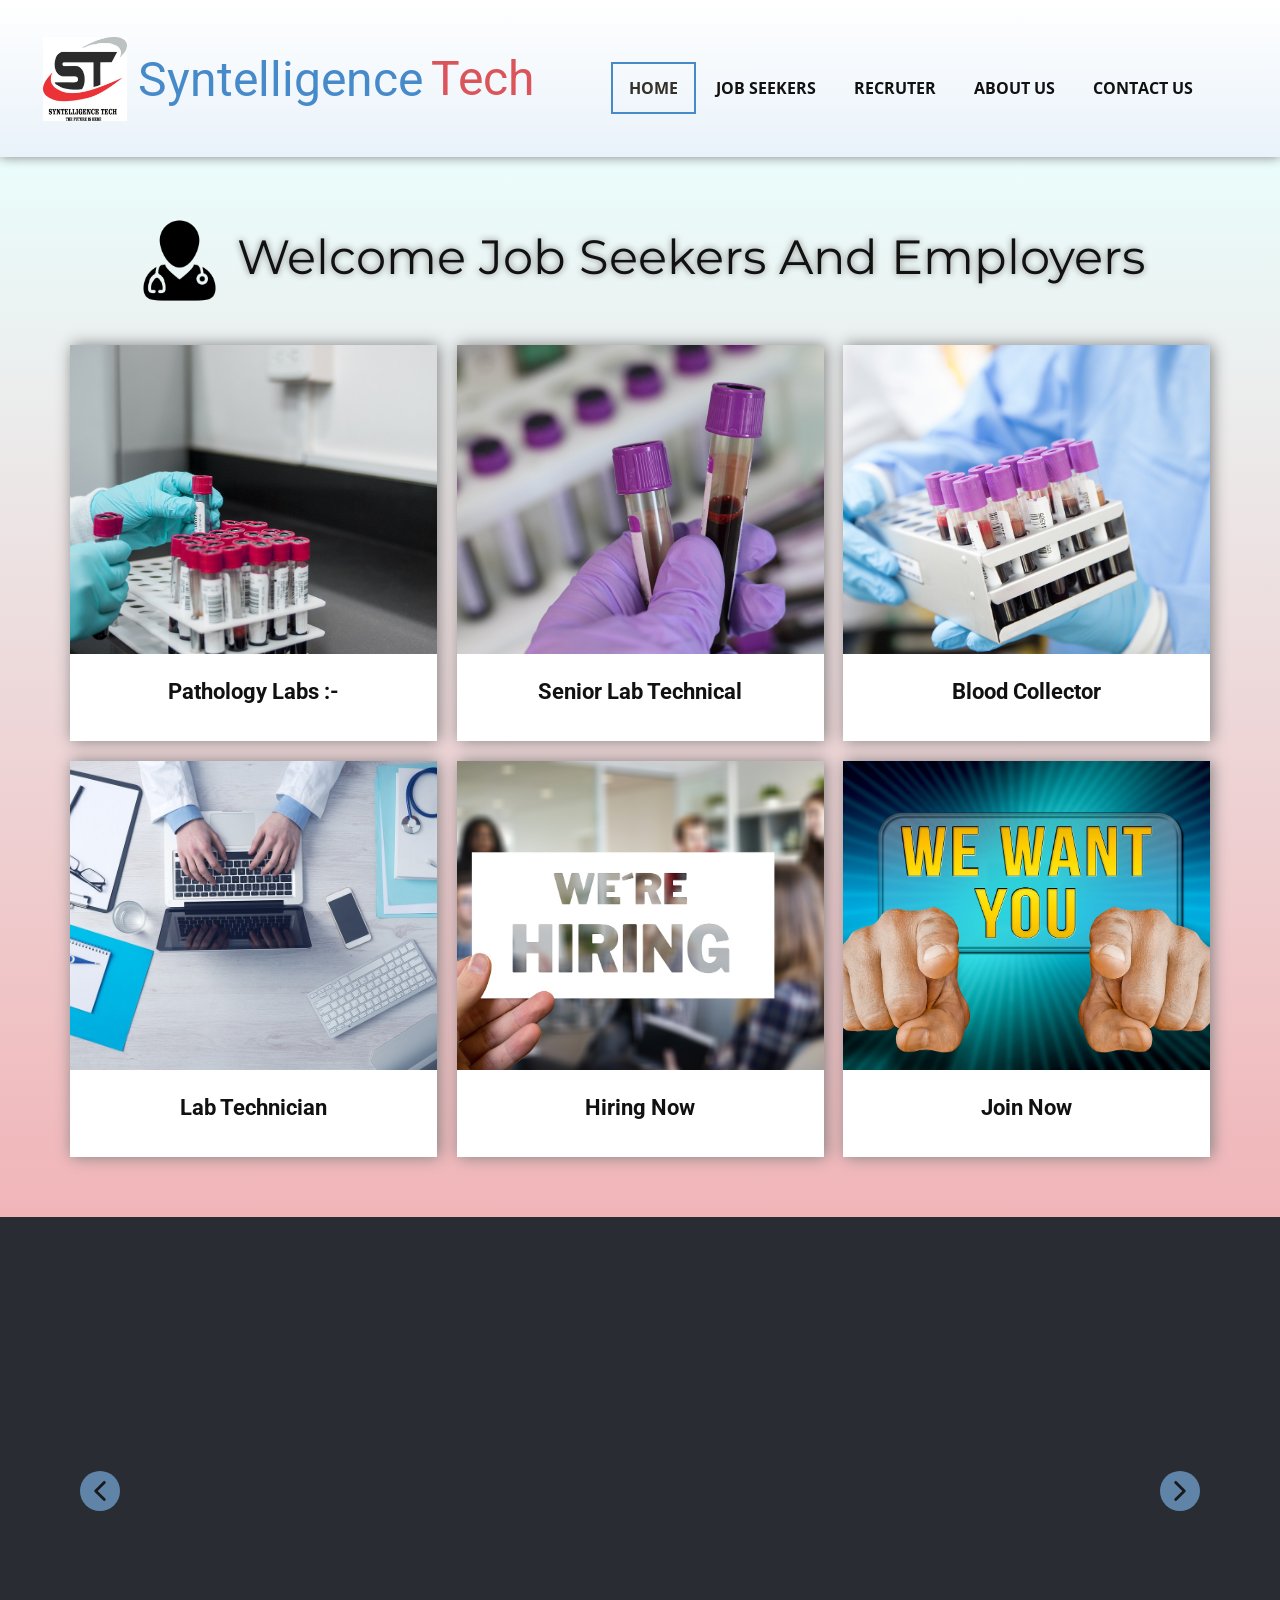
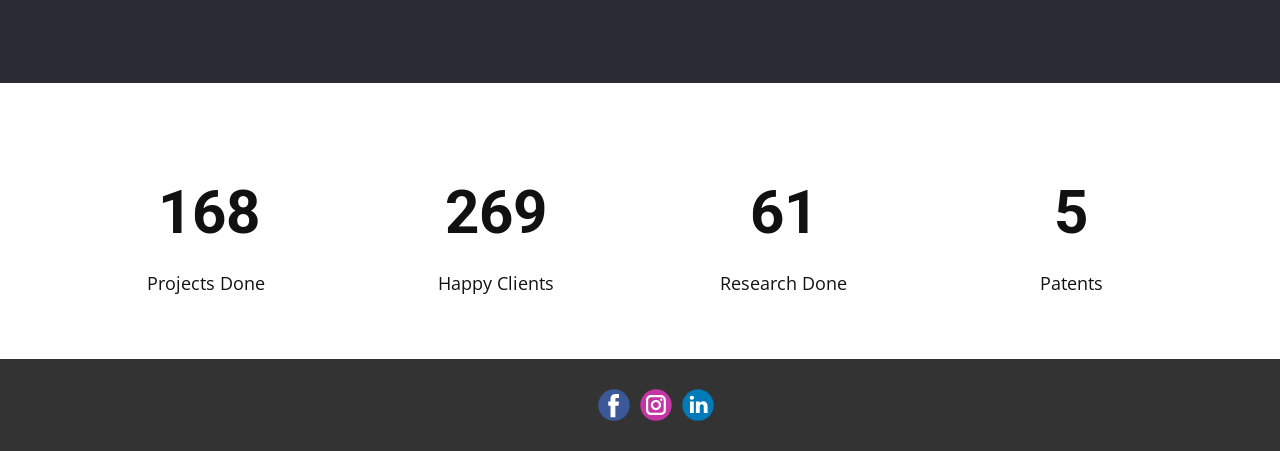
==== Home.html @ 37465f86 "first commit" ====
<!DOCTYPE html>
<html style="font-size: 16px;" lang="en"><head>
    <meta name="viewport" content="width=device-width, initial-scale=1.0">
    <meta charset="utf-8">
    <meta name="keywords" content="​The Future is HereOur work is presentationof our capabilities.">
    <meta name="description" content="">
    <title>Home</title>
    <link rel="stylesheet" href="nicepage.css" media="screen">
<link rel="stylesheet" href="Home.css" media="screen">
    <script class="u-script" type="text/javascript" src="jquery.js" defer=""></script>
    <script class="u-script" type="text/javascript" src="nicepage.js" defer=""></script>
    <meta name="generator" content="Nicepage 6.10.5, nicepage.com">
    <link id="u-theme-google-font" rel="stylesheet" href="https://fonts.googleapis.com/css?family=Roboto:100,100i,300,300i,400,400i,500,500i,700,700i,900,900i|Open+Sans:300,300i,400,400i,500,500i,600,600i,700,700i,800,800i">
    <link id="u-page-google-font" rel="stylesheet" href="https://fonts.googleapis.com/css?family=Montserrat:100,100i,200,200i,300,300i,400,400i,500,500i,600,600i,700,700i,800,800i,900,900i">
    
    
    
    
    
    <script type="application/ld+json">{
		"@context": "http://schema.org",
		"@type": "Organization",
		"name": "",
		"logo": "images/IMG-20240601-WA0000.jpg",
		"sameAs": [
				"https://www.facebook.com/people/Syntelligence-Tech/100091781185091/",
				"https://www.instagram.com/im_satish_pawale/",
				"https://www.linkedin.com/company/syntelligence-tech/"
		]
}</script>
    <meta name="theme-color" content="#478ac9">
    <meta property="og:title" content="Home">
    <meta property="og:type" content="website">
  <meta data-intl-tel-input-cdn-path="intlTelInput/"></head>
  <body data-path-to-root="./" data-include-products="false" class="u-body u-xl-mode" data-lang="en"><header class="u-box-shadow u-clearfix u-gradient u-header u-header" id="sec-6d5a"><div class="u-clearfix u-sheet u-sheet-1">
        <h2 class="infinite u-text u-text-default-lg u-text-default-md u-text-default-xl u-text-palette-2-base u-text-1" data-animation-name="pulse" data-animation-duration="4000" data-animation-delay="0" data-animation-direction="">Tech</h2>
        <h2 class="infinite u-text u-text-default u-text-palette-1-base u-text-2" data-animation-name="pulse" data-animation-duration="4000" data-animation-delay="0" data-animation-direction="">Syntelligence</h2>
        <nav class="u-menu u-menu-one-level u-offcanvas u-menu-1">
          <div class="menu-collapse" style="font-size: 1rem; letter-spacing: 0px; text-transform: uppercase; font-weight: 700;">
            <a class="u-button-style u-custom-active-border-color u-custom-border u-custom-border-color u-custom-borders u-custom-hover-border-color u-custom-left-right-menu-spacing u-custom-padding-bottom u-custom-text-active-color u-custom-text-color u-custom-text-hover-color u-custom-top-bottom-menu-spacing u-nav-link u-text-active-palette-1-base u-text-hover-palette-2-base" href="#" style="padding: 12px 0px; font-size: calc(1em + 24px);">
              <svg class="u-svg-link" viewBox="0 0 24 24"><use xlink:href="#menu-hamburger"></use></svg>
              <svg class="u-svg-content" version="1.1" id="menu-hamburger" viewBox="0 0 16 16" x="0px" y="0px" xmlns:xlink="http://www.w3.org/1999/xlink" xmlns="http://www.w3.org/2000/svg"><g><rect y="1" width="16" height="2"></rect><rect y="7" width="16" height="2"></rect><rect y="13" width="16" height="2"></rect>
</g></svg>
            </a>
          </div>
          <div class="u-custom-menu u-nav-container">
            <ul class="u-nav u-spacing-2 u-unstyled u-nav-1"><li class="u-nav-item"><a class="u-border-2 u-border-active-palette-1-base u-border-hover-palette-1-light-1 u-button-style u-nav-link u-text-active-palette-3-dark-3 u-text-hover-black" href="Home.html" style="padding: 16px;">Home</a>
</li><li class="u-nav-item"><a class="u-border-2 u-border-active-palette-1-base u-border-hover-palette-1-light-1 u-button-style u-nav-link u-text-active-palette-3-dark-3 u-text-hover-black" href="Page-1.html" style="padding: 16px;">Job Seekers</a>
</li><li class="u-nav-item"><a class="u-border-2 u-border-active-palette-1-base u-border-hover-palette-1-light-1 u-button-style u-nav-link u-text-active-palette-3-dark-3 u-text-hover-black" href="Page-2.html" style="padding: 16px;">Recruter</a>
</li><li class="u-nav-item"><a class="u-border-2 u-border-active-palette-1-base u-border-hover-palette-1-light-1 u-button-style u-nav-link u-text-active-palette-3-dark-3 u-text-hover-black" href="About.html" style="padding: 16px;">About Us</a>
</li><li class="u-nav-item"><a class="u-border-2 u-border-active-palette-1-base u-border-hover-palette-1-light-1 u-button-style u-nav-link u-text-active-palette-3-dark-3 u-text-hover-black" href="Contact.html" rel="nofollow" style="padding: 16px;">Contact Us</a>
</li></ul>
          </div>
          <div class="u-custom-menu u-nav-container-collapse">
            <div class="u-black u-container-style u-inner-container-layout u-opacity u-opacity-95 u-sidenav">
              <div class="u-inner-container-layout u-sidenav-overflow">
                <div class="u-menu-close"></div>
                <ul class="u-align-center u-nav u-popupmenu-items u-unstyled u-nav-2"><li class="u-nav-item"><a class="u-button-style u-nav-link" href="Home.html">Home</a>
</li><li class="u-nav-item"><a class="u-button-style u-nav-link" href="Page-1.html">Job Seekers</a>
</li><li class="u-nav-item"><a class="u-button-style u-nav-link" href="Page-2.html">Recruter</a>
</li><li class="u-nav-item"><a class="u-button-style u-nav-link" href="About.html">About Us</a>
</li><li class="u-nav-item"><a class="u-button-style u-nav-link" href="Contact.html" rel="nofollow">Contact Us</a>
</li></ul>
              </div>
            </div>
            <div class="u-black u-menu-overlay u-opacity u-opacity-70"></div>
          </div>
        </nav>
        <a href="#" class="infinite u-image u-logo u-image-1" data-image-width="640" data-image-height="640" data-animation-name="pulse" data-animation-duration="4000" data-animation-delay="0" data-animation-direction="">
          <img src="images/IMG-20240601-WA0000.jpg" class="u-logo-image u-logo-image-1">
        </a>
      </div></header>
    <section class="u-align-center u-clearfix u-gradient u-section-1" id="carousel_8ed7">
      
      
      
      
      
      
      
      
      
      
      
      
      
      
      
      
      
      
      
      
      
      
      
      <div class="u-clearfix u-sheet u-sheet-1">
        <h2 class="u-custom-font u-font-montserrat u-hover-feature u-text u-text-default u-text-1" data-animation-name="customAnimationIn" data-animation-duration="2000" data-animation-delay="0"><span class="u-file-icon u-icon u-icon-1"><img src="images/4526826.png" alt=""></span>&nbsp;Welcome Job Seekers And Employers 
        </h2>
        <div class="u-expanded-width u-list u-list-1">
          <div class="u-repeater u-repeater-1">
            <div class="u-align-center u-container-style u-list-item u-repeater-item u-shape-round u-white u-list-item-1" data-animation-name="customAnimationIn" data-animation-duration="1500" data-animation-delay="500">
              <div class="u-container-layout u-similar-container u-container-layout-1">
                <img class="u-expanded-width u-hover-feature u-image u-image-1" src="images/4f00a94eddc1062c933530ad59c3c9d77cc30a39efe2228a3a90b1af925ef3b53bcdaae291b2f5360b12979546e8adb750cddae82e47b07cab756d_1280.jpg" data-image-width="1280" data-image-height="857">
                <h6 class="u-align-center u-hover-feature u-text u-text-default u-text-2">Pathology Labs :-</h6>
              </div>
            </div>
            <div class="u-align-center u-container-style u-list-item u-repeater-item u-shape-round u-white u-list-item-2" data-animation-name="customAnimationIn" data-animation-duration="1500" data-animation-delay="500">
              <div class="u-container-layout u-similar-container u-container-layout-2">
                <img class="u-expanded-width u-hover-feature u-image u-image-2" src="images/add4278035e292ee99767a2f81480a297bf74b6d0586e05f5161d64ad4e044ae43d0f33386941f639325b2f30b8c62d82657d5c7b11cee83748b7b_1280.jpg" data-image-width="1280" data-image-height="853">
                <h6 class="u-align-center u-hover-feature u-text u-text-default u-text-3">Senior Lab Technical</h6>
              </div>
            </div>
            <div class="u-align-center u-container-style u-list-item u-repeater-item u-shape-round u-white u-list-item-3" data-animation-name="customAnimationIn" data-animation-duration="1500" data-animation-delay="500">
              <div class="u-container-layout u-similar-container u-container-layout-3">
                <img class="u-expanded-width u-hover-feature u-image u-image-3" src="images/8b3ca665f7fb03e451b1b854b8fee1d52a20605a8f881a65fe166b17af2ddc217ff207951b957e19a70ec1f92b34ba787f8ae71283472cb3054ccf_1280.jpg" data-image-width="1280" data-image-height="853">
                <h6 class="u-align-center u-hover-feature u-text u-text-default u-text-4">Blood Collector </h6>
              </div>
            </div>
            <div class="u-align-center u-container-style u-list-item u-repeater-item u-shape-round u-white u-list-item-4" data-animation-name="customAnimationIn" data-animation-duration="1500" data-animation-delay="750">
              <div class="u-container-layout u-similar-container u-container-layout-4">
                <img class="u-expanded-width u-hover-feature u-image u-image-4" src="images/eb3db77d5771cc342fb9898924a3b3bd7c2dae4c05a1a52d09da64b5225291d91ff7fb4af6aa36e9c5b5373ff5b38d7ec93d38c3d1cc49c567bff9_1280.jpg" data-image-width="1280" data-image-height="720">
                <h6 class="u-align-center u-hover-feature u-text u-text-default u-text-5">Lab Technician</h6>
              </div>
            </div>
            <div class="u-align-center u-container-style u-list-item u-repeater-item u-shape-round u-white u-list-item-5" data-animation-name="customAnimationIn" data-animation-duration="1500" data-animation-delay="750">
              <div class="u-container-layout u-similar-container u-container-layout-5">
                <img class="u-expanded-width u-hover-feature u-image u-image-5" src="images/adac3ea2dda0a8f1c73cf382e060b5a3407b178ba8337ddad91338be68642486405ce7abcf9b1f7b2acd93359532908bc85db9f0f555ea82633249_1280.jpg" data-image-width="1280" data-image-height="853">
                <h6 class="u-align-center u-hover-feature u-text u-text-default u-text-6">Hiring Now</h6>
              </div>
            </div>
            <div class="u-align-center u-container-style u-list-item u-repeater-item u-shape-round u-white u-list-item-6" data-animation-name="customAnimationIn" data-animation-duration="1500" data-animation-delay="750">
              <div class="u-container-layout u-similar-container u-container-layout-6">
                <img class="u-expanded-width u-hover-feature u-image u-image-6" src="images/2c84a5adb3ed5bc24f614b525919f59184c63b1e5152afb984bdde51635f08ff2f3e2dd6d1848fd8cdd722f60f40fd34b53debc96919bb4229adea_1280.jpg" data-image-width="1280" data-image-height="905">
                <h6 class="u-align-center u-hover-feature u-text u-text-default u-text-7">Join Now</h6>
              </div>
            </div>
          </div>
        </div>
      </div>
      
      
      
      
      
      
      
      
      
      
      
      
      
      
      
      
      
      
    </section>
    <section class="u-align-center u-clearfix u-container-align-center-lg u-container-align-center-md u-container-align-center-xl u-palette-5-dark-3 u-section-2" id="sec-6d2c">
      <div class="u-clearfix u-sheet u-sheet-1">
        <h2 class="u-align-center u-text u-text-1" data-animation-name="customAnimationIn" data-animation-duration="1500" data-animation-delay="500">Services</h2>
        <div class="custom-expanded u-expanded-width-lg u-expanded-width-md u-expanded-width-xl u-layout-horizontal u-list u-list-1">
          <div class="u-repeater u-repeater-1">
            <div class="u-container-style u-list-item u-repeater-item u-list-item-1" data-animation-name="customAnimationIn" data-animation-duration="1500" data-animation-delay="500">
              <div class="u-container-layout u-similar-container u-container-layout-1">
                <h3 class="u-align-left u-custom-font u-font-montserrat u-text u-text-default u-text-2">Web Development</h3>
                <p class="u-align-left u-text u-text-white u-text-3"> Web development gives you the opportunity to express yourself creatively on the internet.</p>
              </div>
            </div>
            <div class="u-container-style u-list-item u-repeater-item u-list-item-2" data-animation-name="customAnimationIn" data-animation-duration="1500" data-animation-delay="500">
              <div class="u-container-layout u-similar-container u-container-layout-2">
                <h3 class="u-align-left u-custom-font u-font-montserrat u-text u-text-default u-text-4">UI | UX Design</h3>
                <p class="u-align-left u-text u-text-white u-text-5"> Since users can only interact with your app or website through the UI, its design will determine their main impressions. </p>
              </div>
            </div>
            <div class="u-container-style u-list-item u-repeater-item u-list-item-3" data-animation-name="customAnimationIn" data-animation-duration="1500" data-animation-delay="500">
              <div class="u-container-layout u-similar-container u-container-layout-3">
                <h3 class="u-align-left u-custom-font u-font-montserrat u-text u-text-default u-text-6">
                  <a class="u-active-none u-border-none u-btn u-button-link u-button-style u-hover-none u-none u-text-palette-1-base u-btn-1" href="Home.html"> Data Analytics</a>
                </h3>
                <p class="u-align-left u-text u-text-white u-text-7"> Our rigorous screening procedure ensures quality output within specific timeframes. </p>
              </div>
            </div>
            <div class="u-container-style u-list-item u-repeater-item u-list-item-4" data-animation-name="customAnimationIn" data-animation-duration="1500" data-animation-delay="500">
              <div class="u-container-layout u-similar-container u-container-layout-4">
                <h3 class="u-align-left u-custom-font u-font-montserrat u-text u-text-default u-text-8">
                  <a class="u-active-none u-border-none u-btn u-button-link u-button-style u-hover-none u-none u-text-palette-1-base u-btn-2" href="Home.html"> Branding</a>
                </h3>
                <p class="u-align-left u-text u-text-white u-text-9"> A digital agency isn't here to replace your internal team, we're here to partner </p>
              </div>
            </div>
            <div class="u-container-style u-list-item u-repeater-item u-list-item-5" data-animation-name="customAnimationIn" data-animation-duration="1500" data-animation-delay="500">
              <div class="u-container-layout u-similar-container u-container-layout-5">
                <h3 class="u-align-left u-custom-font u-font-montserrat u-text u-text-default u-text-10">
                  <a class="u-active-none u-border-none u-btn u-button-link u-button-style u-hover-none u-none u-text-palette-1-base u-btn-3" href="Home.html"> App development</a>
                </h3>
                <p class="u-align-left u-text u-text-white u-text-11"> Mobile apps have transformed the way we perform business. </p>
              </div>
            </div>
            <div class="u-container-style u-list-item u-repeater-item u-list-item-6" data-animation-name="customAnimationIn" data-animation-duration="1500" data-animation-delay="500">
              <div class="u-container-layout u-similar-container u-container-layout-6">
                <h3 class="u-align-left u-custom-font u-font-montserrat u-text u-text-default u-text-12">
                  <a class="u-active-none u-border-none u-btn u-button-link u-button-style u-hover-none u-none u-text-palette-1-base u-btn-4" href="Home.html"> Content creation</a>
                </h3>
                <p class="u-align-left u-text u-text-white u-text-13"> The useful information to your audience, attracting potential customers to your website.</p>
              </div>
            </div>
          </div>
          <a class="u-absolute-vcenter u-gallery-nav u-gallery-nav-prev u-hidden-sm u-hidden-xs u-hover-white u-icon-circle u-opacity u-opacity-70 u-palette-1-light-1 u-spacing-10 u-text-body-color u-text-hover-black u-gallery-nav-1" href="#" role="button">
            <span aria-hidden="true">
              <svg viewBox="0 0 451.847 451.847"><path d="M97.141,225.92c0-8.095,3.091-16.192,9.259-22.366L300.689,9.27c12.359-12.359,32.397-12.359,44.751,0
c12.354,12.354,12.354,32.388,0,44.748L173.525,225.92l171.903,171.909c12.354,12.354,12.354,32.391,0,44.744
c-12.354,12.365-32.386,12.365-44.745,0l-194.29-194.281C100.226,242.115,97.141,234.018,97.141,225.92z"></path></svg>
            </span>
            <span class="sr-only">
              <svg viewBox="0 0 451.847 451.847"><path d="M97.141,225.92c0-8.095,3.091-16.192,9.259-22.366L300.689,9.27c12.359-12.359,32.397-12.359,44.751,0
c12.354,12.354,12.354,32.388,0,44.748L173.525,225.92l171.903,171.909c12.354,12.354,12.354,32.391,0,44.744
c-12.354,12.365-32.386,12.365-44.745,0l-194.29-194.281C100.226,242.115,97.141,234.018,97.141,225.92z"></path></svg>
            </span>
          </a>
          <a class="u-absolute-vcenter u-gallery-nav u-gallery-nav-next u-hidden-sm u-hidden-xs u-hover-white u-icon-circle u-opacity u-opacity-70 u-palette-1-light-1 u-spacing-10 u-text-body-color u-text-hover-black u-gallery-nav-2" href="#" role="button">
            <span aria-hidden="true">
              <svg viewBox="0 0 451.846 451.847"><path d="M345.441,248.292L151.154,442.573c-12.359,12.365-32.397,12.365-44.75,0c-12.354-12.354-12.354-32.391,0-44.744
L278.318,225.92L106.409,54.017c-12.354-12.359-12.354-32.394,0-44.748c12.354-12.359,32.391-12.359,44.75,0l194.287,194.284
c6.177,6.18,9.262,14.271,9.262,22.366C354.708,234.018,351.617,242.115,345.441,248.292z"></path></svg>
            </span>
            <span class="sr-only">
              <svg viewBox="0 0 451.846 451.847"><path d="M345.441,248.292L151.154,442.573c-12.359,12.365-32.397,12.365-44.75,0c-12.354-12.354-12.354-32.391,0-44.744
L278.318,225.92L106.409,54.017c-12.354-12.359-12.354-32.394,0-44.748c12.354-12.359,32.391-12.359,44.75,0l194.287,194.284
c6.177,6.18,9.262,14.271,9.262,22.366C354.708,234.018,351.617,242.115,345.441,248.292z"></path></svg>
            </span>
          </a>
        </div>
      </div>
    </section>
    <section class="u-align-center u-clearfix u-container-align-center-lg u-container-align-center-md u-container-align-center-xl u-section-3" id="sec-b6d8">
      <div class="u-clearfix u-sheet u-sheet-1">
        <div class="custom-expanded u-expanded-width-lg u-expanded-width-md u-expanded-width-xl u-list u-list-1">
          <div class="u-repeater u-repeater-1">
            <div class="u-align-center u-container-align-center u-container-style u-list-item u-repeater-item">
              <div class="u-container-layout u-similar-container u-valign-middle u-container-layout-1">
                <h3 class="u-align-center u-text u-text-default u-text-1" data-animation-name="counter" data-animation-event="scroll" data-animation-duration="3000">250</h3>
                <p class="u-align-center u-text u-text-2">Projects Done&nbsp;</p>
              </div>
            </div>
            <div class="u-align-center u-container-align-center u-container-style u-list-item u-repeater-item">
              <div class="u-container-layout u-similar-container u-valign-middle u-container-layout-2">
                <h3 class="u-align-center u-text u-text-default u-text-3" data-animation-name="counter" data-animation-event="scroll" data-animation-duration="3000">400</h3>
                <p class="u-align-center u-text u-text-4">Happy Clients</p>
              </div>
            </div>
            <div class="u-align-center u-container-align-center u-container-style u-list-item u-repeater-item">
              <div class="u-container-layout u-similar-container u-valign-middle u-container-layout-3">
                <h3 class="u-align-center u-text u-text-default u-text-5" data-animation-name="counter" data-animation-event="scroll" data-animation-duration="3000">90</h3>
                <p class="u-align-center u-text u-text-6">Research Done</p>
              </div>
            </div>
            <div class="u-align-center u-container-align-center u-container-style u-list-item u-repeater-item">
              <div class="u-container-layout u-similar-container u-valign-middle u-container-layout-4">
                <h3 class="u-align-center u-text u-text-default u-text-7" data-animation-name="counter" data-animation-event="scroll" data-animation-duration="3000">8</h3>
                <p class="u-align-center u-text u-text-8">Patents</p>
              </div>
            </div>
          </div>
        </div>
      </div>
    </section>
    
    
    
    <footer class="u-clearfix u-footer u-grey-80" id="sec-daa3"><div class="u-clearfix u-sheet u-valign-middle-xl u-sheet-1">
        <div class="u-align-left u-social-icons u-spacing-10 u-social-icons-1">
          <a class="u-social-url" title="facebook" target="_blank" href="https://www.facebook.com/people/Syntelligence-Tech/100091781185091/"><span class="u-icon u-social-facebook u-social-icon u-icon-1"><svg class="u-svg-link" preserveAspectRatio="xMidYMin slice" viewBox="0 0 112 112" style=""><use xlink:href="#svg-94d7"></use></svg><svg class="u-svg-content" viewBox="0 0 112 112" x="0" y="0" id="svg-94d7"><circle fill="currentColor" cx="56.1" cy="56.1" r="55"></circle><path fill="#FFFFFF" d="M73.5,31.6h-9.1c-1.4,0-3.6,0.8-3.6,3.9v8.5h12.6L72,58.3H60.8v40.8H43.9V58.3h-8V43.9h8v-9.2
      c0-6.7,3.1-17,17-17h12.5v13.9H73.5z"></path></svg></span>
          </a>
          <a class="u-social-url" title="instagram" target="_blank" href="https://www.instagram.com/im_satish_pawale/"><span class="u-icon u-social-icon u-social-instagram u-icon-2"><svg class="u-svg-link" preserveAspectRatio="xMidYMin slice" viewBox="0 0 112 112" style=""><use xlink:href="#svg-ca80"></use></svg><svg class="u-svg-content" viewBox="0 0 112 112" x="0" y="0" id="svg-ca80"><circle fill="currentColor" cx="56.1" cy="56.1" r="55"></circle><path fill="#FFFFFF" d="M55.9,38.2c-9.9,0-17.9,8-17.9,17.9C38,66,46,74,55.9,74c9.9,0,17.9-8,17.9-17.9C73.8,46.2,65.8,38.2,55.9,38.2
      z M55.9,66.4c-5.7,0-10.3-4.6-10.3-10.3c-0.1-5.7,4.6-10.3,10.3-10.3c5.7,0,10.3,4.6,10.3,10.3C66.2,61.8,61.6,66.4,55.9,66.4z"></path><path fill="#FFFFFF" d="M74.3,33.5c-2.3,0-4.2,1.9-4.2,4.2s1.9,4.2,4.2,4.2s4.2-1.9,4.2-4.2S76.6,33.5,74.3,33.5z"></path><path fill="#FFFFFF" d="M73.1,21.3H38.6c-9.7,0-17.5,7.9-17.5,17.5v34.5c0,9.7,7.9,17.6,17.5,17.6h34.5c9.7,0,17.5-7.9,17.5-17.5V38.8
      C90.6,29.1,82.7,21.3,73.1,21.3z M83,73.3c0,5.5-4.5,9.9-9.9,9.9H38.6c-5.5,0-9.9-4.5-9.9-9.9V38.8c0-5.5,4.5-9.9,9.9-9.9h34.5
      c5.5,0,9.9,4.5,9.9,9.9V73.3z"></path></svg></span>
          </a>
          <a class="u-social-url" title="linkedin" target="_blank" href="https://www.linkedin.com/company/syntelligence-tech/"><span class="u-icon u-social-icon u-social-linkedin u-icon-3"><svg class="u-svg-link" preserveAspectRatio="xMidYMin slice" viewBox="0 0 112 112" style=""><use xlink:href="#svg-c8f7"></use></svg><svg class="u-svg-content" viewBox="0 0 112 112" x="0" y="0" id="svg-c8f7"><circle fill="currentColor" cx="56.1" cy="56.1" r="55"></circle><path fill="#FFFFFF" d="M41.3,83.7H27.9V43.4h13.4V83.7z M34.6,37.9L34.6,37.9c-4.6,0-7.5-3.1-7.5-7c0-4,3-7,7.6-7s7.4,3,7.5,7
      C42.2,34.8,39.2,37.9,34.6,37.9z M89.6,83.7H76.2V62.2c0-5.4-1.9-9.1-6.8-9.1c-3.7,0-5.9,2.5-6.9,4.9c-0.4,0.9-0.4,2.1-0.4,3.3v22.5
      H48.7c0,0,0.2-36.5,0-40.3h13.4v5.7c1.8-2.7,5-6.7,12.1-6.7c8.8,0,15.4,5.8,15.4,18.1V83.7z"></path></svg></span>
          </a>
        </div>
      </div></footer>
    
  
</body></html>
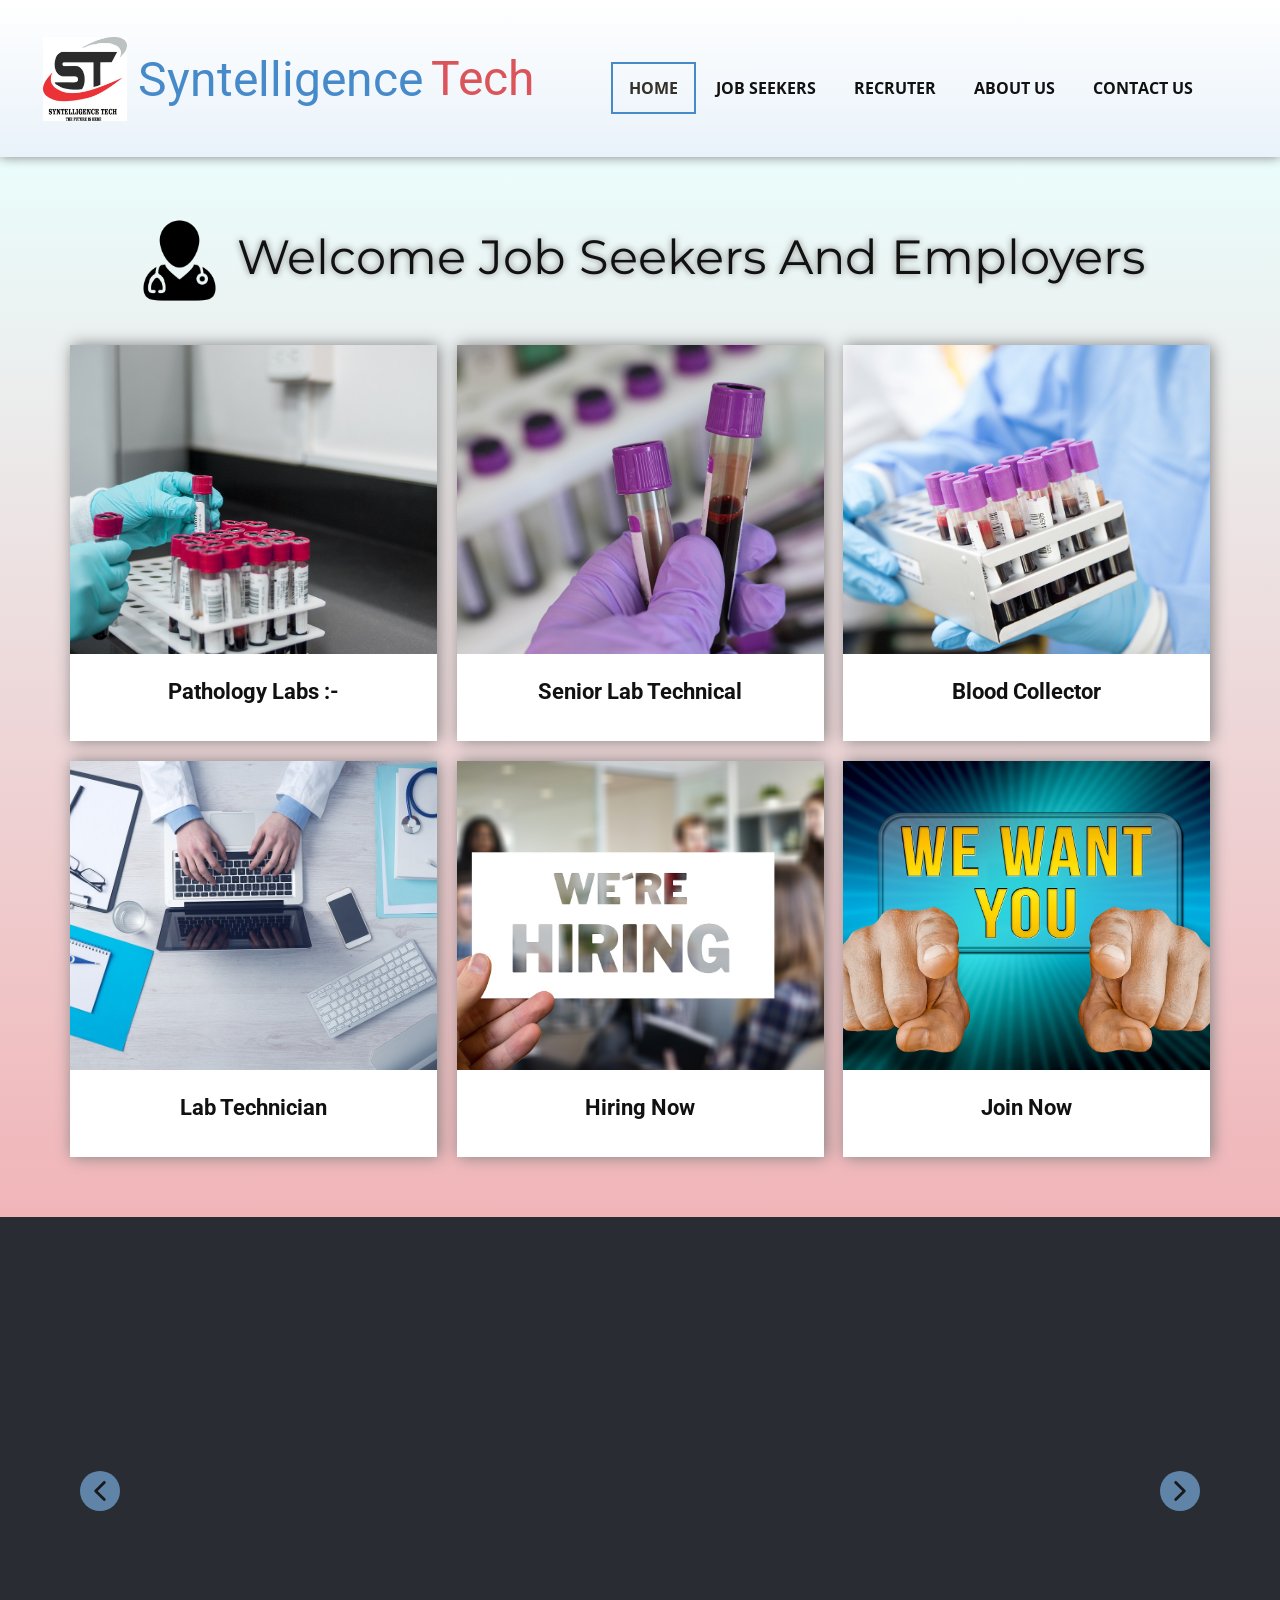
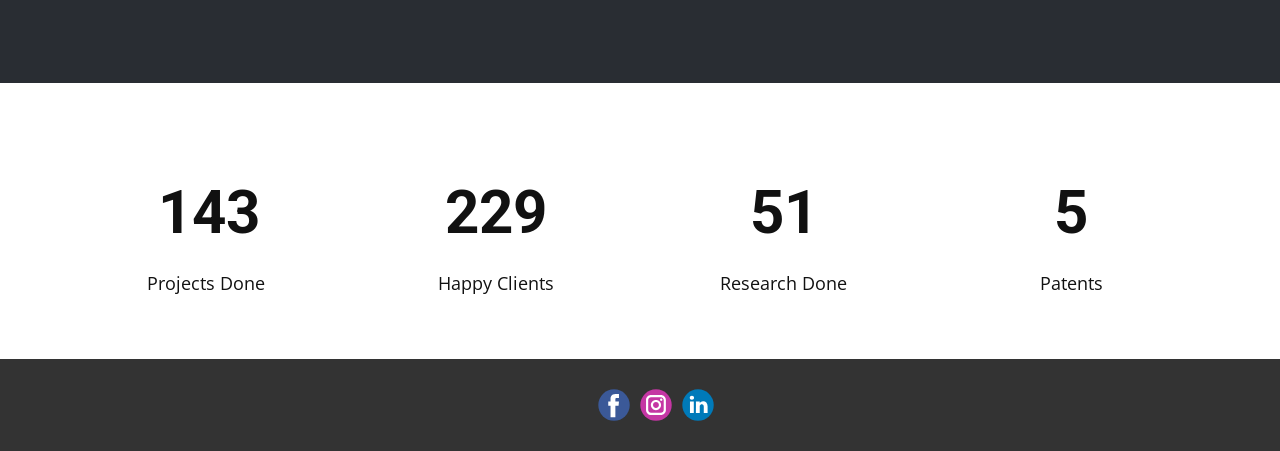
==== commit de7008d9: "only commit test" ====
--- a/Home.html
+++ b/Home.html
@@ -86,14 +86,6 @@
       
       
       
-      
-      
-      
-      
-      
-      
-      
-      
       <div class="u-clearfix u-sheet u-sheet-1">
         <h2 class="u-custom-font u-font-montserrat u-hover-feature u-text u-text-default u-text-1" data-animation-name="customAnimationIn" data-animation-duration="2000" data-animation-delay="0"><span class="u-file-icon u-icon u-icon-1"><img src="images/4526826.png" alt=""></span>&nbsp;Welcome Job Seekers And Employers 
         </h2>
